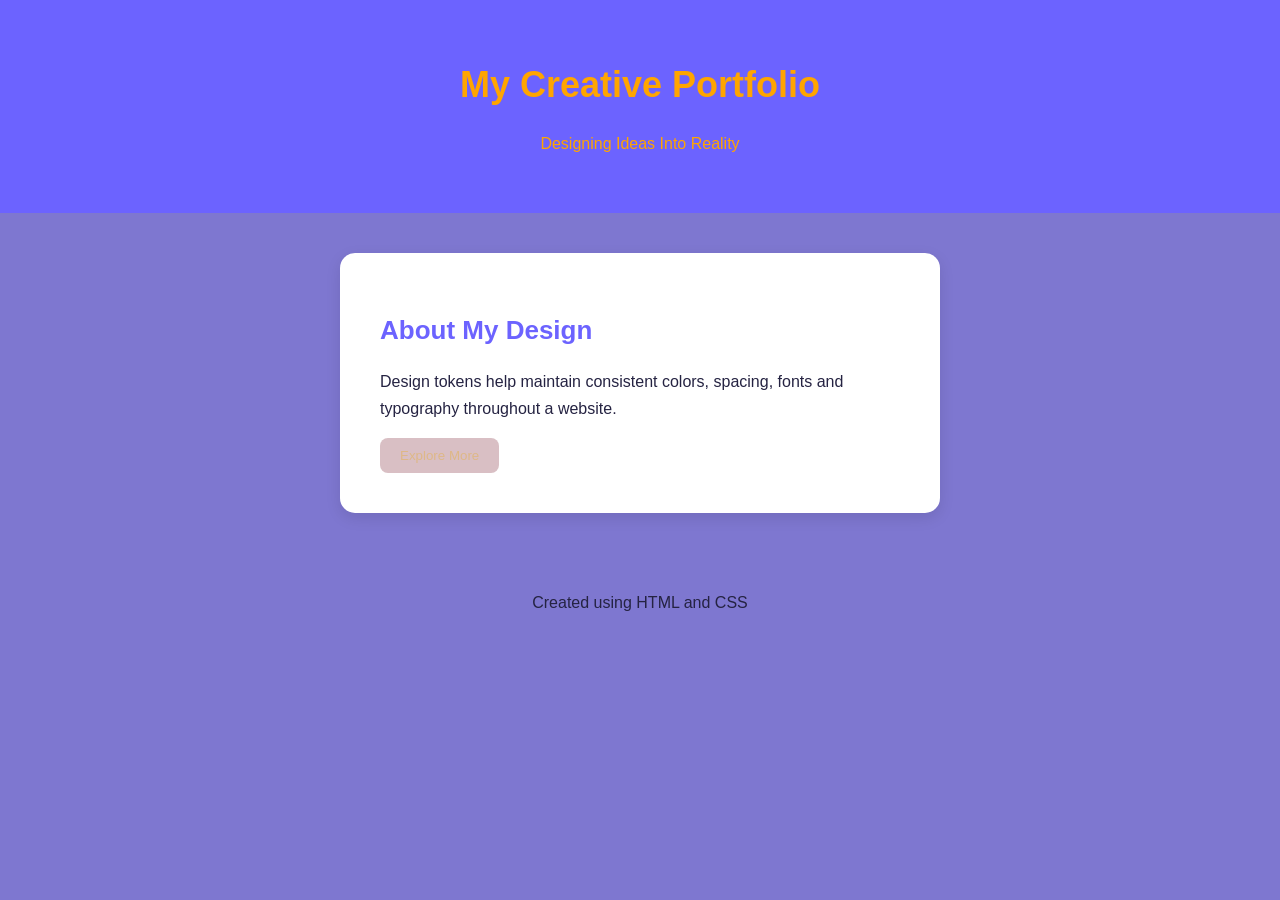
==== Module-2/P7/index.html @ 270c9c33 "Add all 13 web development lab practicals" ====
<!DOCTYPE html>
<html lang="en">
<head>
    <meta charset="UTF-8">
    <meta name="viewport" content="width=device-width, initial-scale=1.0">
    <title>CSS Design Tokens</title>
    <link rel="stylesheet" href="style.css">
</head>

<body>

    <header>
        <h1>My Creative Portfolio</h1>
        <p>Designing Ideas Into Reality</p>
    </header>

    <main>
        <section class="card">
            <h2>About My Design</h2>
            <p>
                Design tokens help maintain consistent colors,
                spacing, fonts and typography throughout a website.
            </p>
            <button>Explore More</button>
        </section>
    </main>

    <footer>
        <p>Created using HTML and CSS</p>
    </footer>

</body>
</html>
---- Module-2/P7/style.css ----
/* CSS Design Tokens */

:root {
    --primary-color: #6c63ff;
    --secondary-color: #d9bfc4;
    --background-color: #7e77d0;
    --text-color: #252342;
    --card-color: #ffffff;

    --small-spacing: 10px;
    --medium-spacing: 20px;
    --large-spacing: 40px;

    --main-font: Arial, sans-serif;
}

/* General Styling */

* {
    box-sizing: border-box;
}

body {
    margin: 0;
    font-family: var(--main-font);
    background-color: var(--background-color);
    color: var(--text-color);
}

/* Header */

header {
    background-color: var(--primary-color);
    color: orange;
    text-align: center;
    padding: var(--large-spacing);
}

/* Main Section */

main {
    padding: var(--large-spacing);
}

.card {
    background-color: var(--card-color);
    padding: var(--large-spacing);
    max-width: 600px;
    margin: auto;
    border-radius: 15px;
    box-shadow: 0 5px 15px rgba(0, 0, 0, 0.1);
}

h1 {
    font-size: 36px;
}

h2 {
    color: var(--primary-color);
    font-size: 26px;
}

p {
    font-size: 16px;
    line-height: 1.7;
}

/* Button */

button {
    background-color: var(--secondary-color);
    color: burlywood;
    border: none;
    padding: var(--small-spacing) var(--medium-spacing);
    border-radius: 8px;
    cursor: pointer;
}

/* Footer */

footer {
    text-align: center;
    padding: var(--medium-spacing);
}
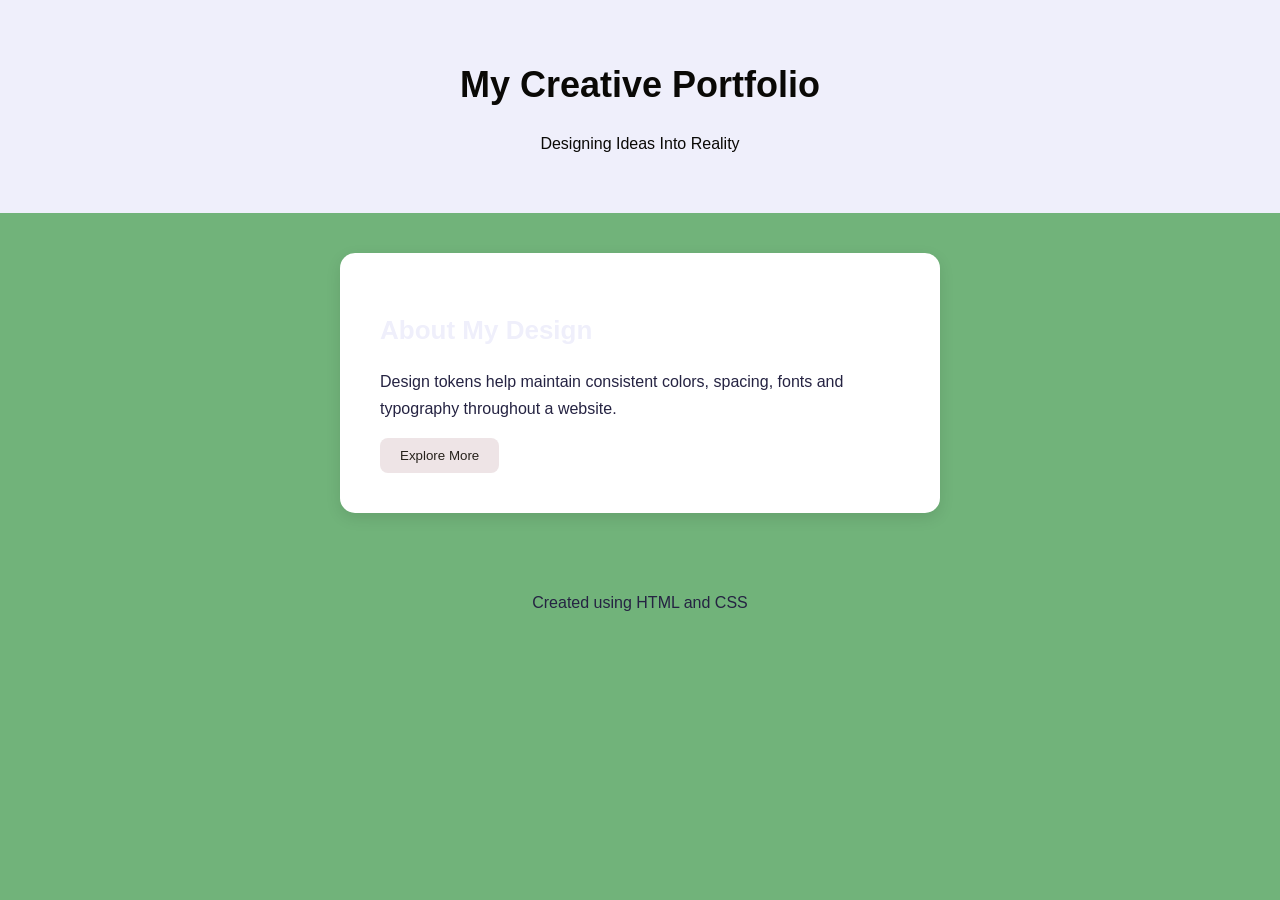
==== commit abc9ed21: "finally commited" ====
--- a/Module-2/P7/index.html
+++ b/Module-2/P7/index.html
@@ -1,9 +1,7 @@
 
 <!DOCTYPE html>
-<html lang="en">
+<html>
 <head>
-    <meta charset="UTF-8">
-    <meta name="viewport" content="width=device-width, initial-scale=1.0">
     <title>CSS Design Tokens</title>
     <link rel="stylesheet" href="style.css">
 </head>
--- a/Module-2/P7/style.css
+++ b/Module-2/P7/style.css
@@ -2,9 +2,9 @@
 /* CSS Design Tokens */
 
 :root {
-    --primary-color: #6c63ff;
-    --secondary-color: #d9bfc4;
-    --background-color: #7e77d0;
+    --primary-color: #efeffb;
+    --secondary-color: #eee4e6;
+    --background-color: #71b37a;
     --text-color: #252342;
     --card-color: #ffffff;
 
@@ -32,7 +32,7 @@
 
 header {
     background-color: var(--primary-color);
-    color: orange;
+    color: rgb(10, 9, 6);
     text-align: center;
     padding: var(--large-spacing);
 }
@@ -70,7 +70,7 @@
 
 button {
     background-color: var(--secondary-color);
-    color: burlywood;
+    color: rgb(39, 34, 28);
     border: none;
     padding: var(--small-spacing) var(--medium-spacing);
     border-radius: 8px;
